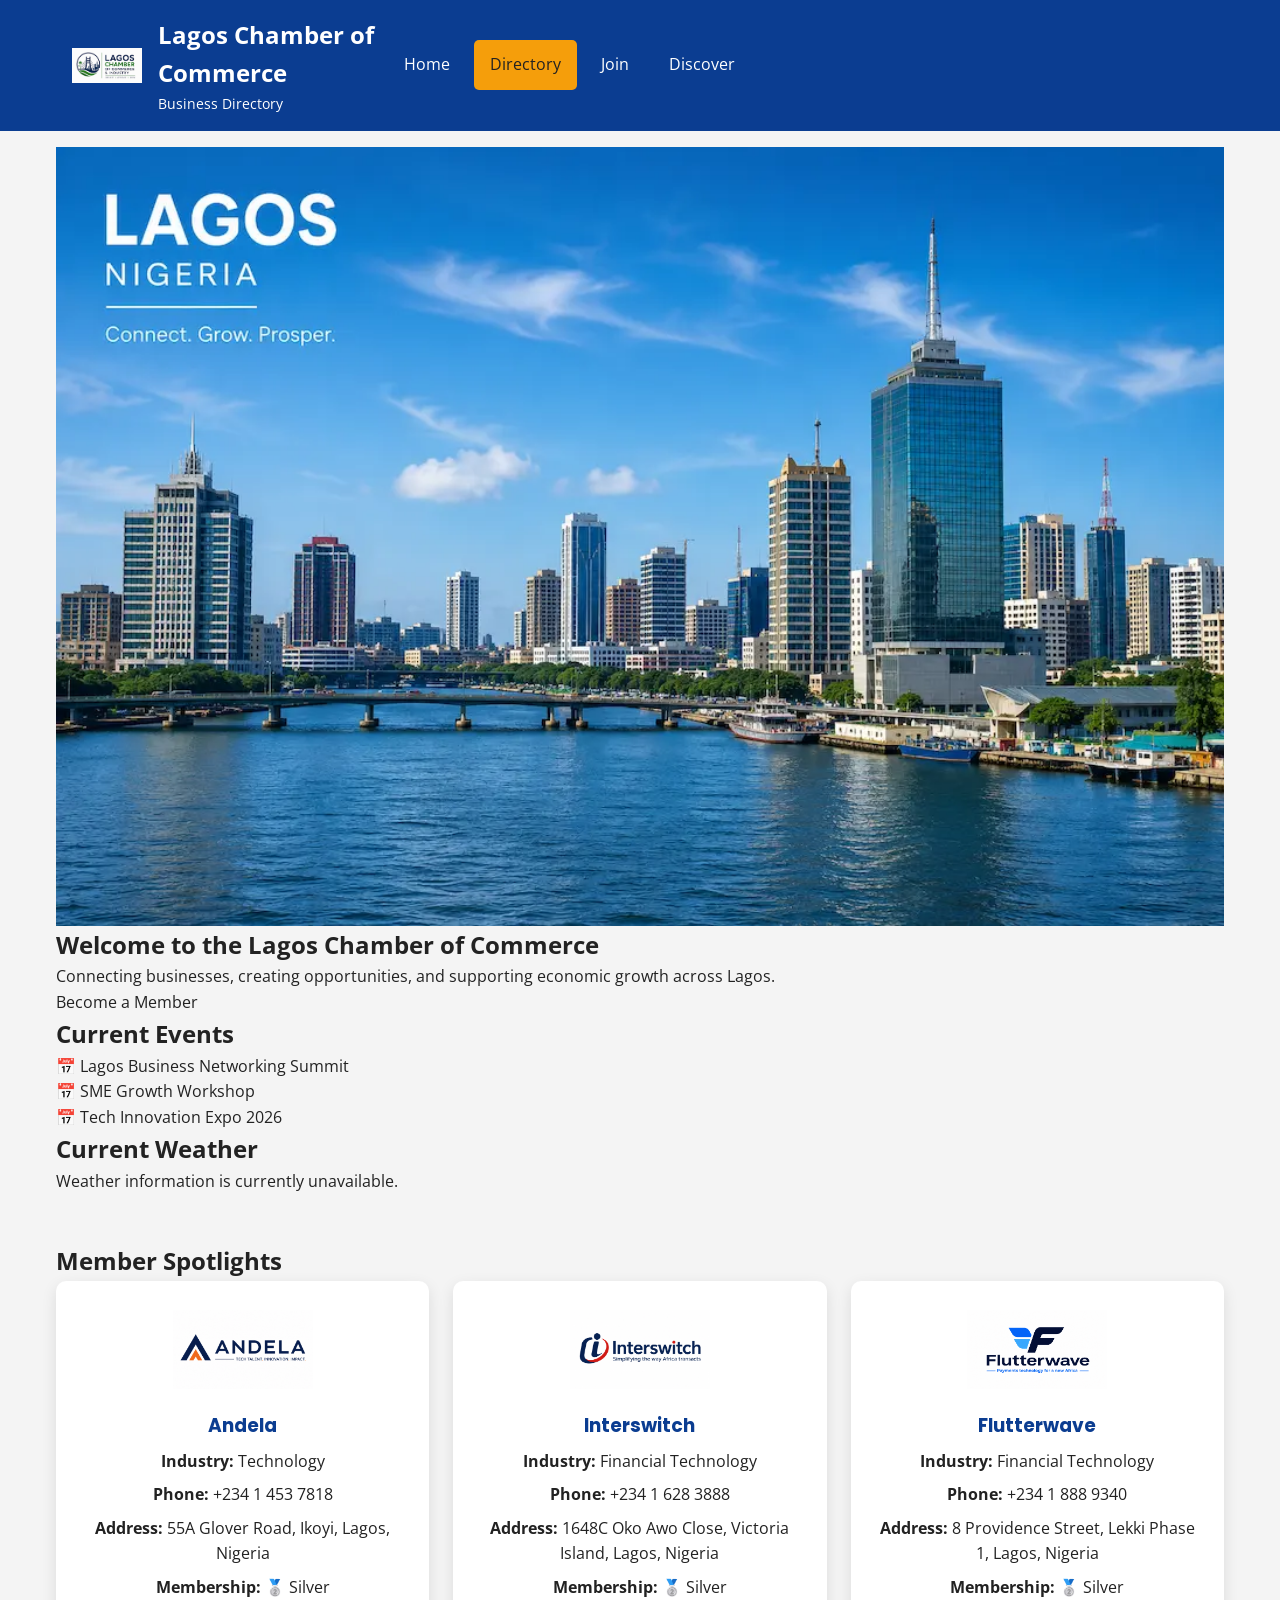
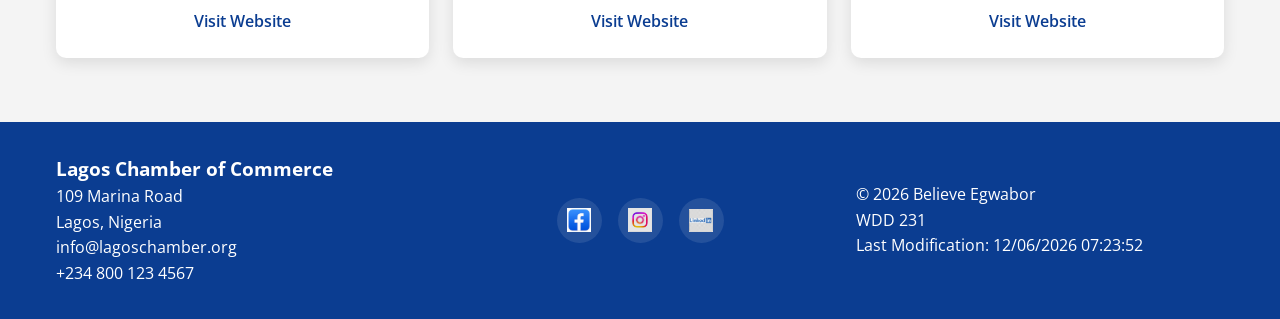
==== chamber/index.html @ d1ce7d9f "Implement Chamber homepage features for W03" ====
<!DOCTYPE html>
<html lang="en">
<head>
    <!-- Character Encoding -->
    <meta charset="UTF-8">

    <!-- Responsive Design -->
    <meta name="viewport" content="width=device-width, initial-scale=1.0">

    <!-- SEO -->
    <title>Business Directory - Lagos Chamber of Commerce</title>

    <meta
        name="description"
        content="Explore businesses that are members of the Lagos Chamber of Commerce. Find trusted companies, contact information, and membership details.">

    <meta name="author" content="Believe Egwabor">

    <!-- Favicon -->
    <link rel="icon" href="images/favicon.ico">

    <!-- Open Graph -->
    <meta property="og:title" content="Lagos Chamber of Commerce Directory">
    <meta property="og:description"
        content="Find trusted businesses in the Lagos Chamber of Commerce Directory.">
    <meta property="og:image"
        content="https://believeegwabor-creator.github.io/wdd231/chamber/images/og-image.png">
    <meta property="og:url"
        content="https://believeegwabor-creator.github.io/wdd231/chamber/directory.html">
    <meta property="og:type" content="website">

    <!-- Google Fonts -->
    <link rel="preconnect" href="https://fonts.googleapis.com">

    <link rel="preconnect"
        href="https://fonts.gstatic.com"
        crossorigin>

    <link
        href="https://fonts.googleapis.com/css2?family=Open+Sans:wght@400;600&family=Poppins:wght@500;700&display=swap"
        rel="stylesheet">

    <!-- CSS -->
    <link rel="stylesheet" href="styles/normalize.css">
    <link rel="stylesheet" href="styles/small.css">
    <link rel="stylesheet" href="styles/larger.css">
</head>

<body>

    <!-- ================= HEADER ================= -->

    <header>

        <div class="header-container">

            <a href="directory.html" class="logo">

                <img
                    src="images/logo.png"
                    alt="Lagos Chamber of Commerce Logo"
                    width="60"
                    height="60">

                <div class="logo-text">

                    <h2>Lagos Chamber of Commerce</h2>

                    <p>Business Directory</p>

                </div>

            </a>

            <button
                id="menu-button"
                aria-label="Open navigation menu"
                aria-expanded="false"
                aria-controls="primary-navigation">

                ☰

            </button>

            <nav id="primary-navigation">

                <ul class="navigation">

                    <li><a href="index.html">Home</a></li>

                    <li>
                        <a href="directory.html" class="active">
                            Directory
                        </a>
                    </li>

                    <li><a href="join.html">Join</a></li>

                    <li><a href="discover.html">Discover</a></li>

                </ul>

            </nav>

        </div>

    </header>


        <!-- ================= MAIN ================= -->

<main>

    <!-- HERO SECTION -->

    <section class="hero">

        <picture>

            <source
                srcset="images/hero-large.webp"
                media="(min-width: 768px)">

            <img
                src="images/hero-small.webp"
                alt="Lagos city skyline"
                loading="eager"
                width="1200"
                height="700">

        </picture>

        <div class="hero-content">

            <h1>
                Welcome to the Lagos Chamber of Commerce
            </h1>

            <p>
                Connecting businesses, creating opportunities, and supporting
                economic growth across Lagos.
            </p>

            <a href="join.html" class="cta-button">
                Become a Member
            </a>

        </div>

    </section>

    <!-- MAIN GRID -->

    <section class="home-grid">

        <!-- EVENTS -->

        <section class="card">

            <h2>Current Events</h2>

            <ul>

                <li>📅 Lagos Business Networking Summit</li>

                <li>📅 SME Growth Workshop</li>

                <li>📅 Tech Innovation Expo 2026</li>

            </ul>

        </section>

        <!-- WEATHER -->

        <section class="card">

    <h2>Current Weather</h2>

    <div id="weather">

        <p id="current-temp">Loading...</p>

        <img
            id="weather-icon"
            src=""
            alt="Current weather icon"
            width="80"
            height="80">

        <p id="weather-description"></p>

        <h3>3-Day Forecast</h3>

        <div id="forecast"></div>

    </div>

      </section>



    <!-- ================= SPOTLIGHT MEMBERS ================= -->

<section class="spotlights">

    <h2>Member Spotlights</h2>

    <div id="spotlight-container" class="spotlight-grid">

        <!-- JavaScript will create spotlight cards -->

    </div>

</section>

    </main>

    <!-- ================= FOOTER ================= -->

    <footer>

        <div class="footer-content">

            <section>

                <h3>Lagos Chamber of Commerce</h3>

                <p>109 Marina Road</p>

                <p>Lagos, Nigeria</p>

                <p>info@lagoschamber.org</p>

                <p>+234 800 123 4567</p>

            </section>

            <section class="social-links">

                <a href="#" aria-label="Facebook">

                    <img
                        src="images/facebook.png"
                        alt="Facebook icon">

                </a>

                <a href="#" aria-label="Instagram">

                    <img
                        src="images/instagram.png"
                        alt="Instagram icon">

                </a>

                <a href="#" aria-label="LinkedIn">

                    <img
                        src="images/linkedin.png"
                        alt="LinkedIn icon">

                </a>

            </section>

            <section>

                <p>

                    &copy;
                    <span id="current-year"></span>

                    Believe Egwabor

                </p>

                <p>WDD 231</p>

                <p id="last-modified"></p>

            </section>

        </div>

    </footer>

    <script src="scripts/navigation.js" defer></script>
    <script src="scripts/home.js" defer></script>

</body>

</html>
---- chamber/styles/small.css ----
/* ===========================================
   CSS VARIABLES
=========================================== */

:root {
    --primary-color: #0b3d91;
    --secondary-color: #f4f4f4;
    --accent-color: #f59e0b;
    --text-color: #222222;
    --white: #ffffff;
    --border-color: #dddddd;

    --heading-font: "Poppins", sans-serif;
    --body-font: "Open Sans", sans-serif;

    --shadow: 0 5px 15px rgba(0, 0, 0, 0.1);
    --border-radius: 10px;
    --transition: all 0.3s ease;
}

/* ===========================================
   GLOBAL STYLES
=========================================== */

*,
*::before,
*::after {
    box-sizing: border-box;
}

body {
    margin: 0;
    font-family: var(--body-font);
    background: var(--secondary-color);
    color: var(--text-color);
    line-height: 1.6;
}

img {
    display: block;
    max-width: 100%;
    height: auto;
}

a {
    text-decoration: none;
    color: inherit;
}

ul {
    list-style: none;
    margin: 0;
    padding: 0;
}

button {
    font: inherit;
    cursor: pointer;
}

/* ===========================================
   HEADER
=========================================== */

header {
    background: var(--primary-color);
    color: var(--white);
}

.header-container {
    max-width: 1200px;
    margin: auto;
    padding: 1rem;

    display: flex;
    justify-content: space-between;
    align-items: center;
}

.logo {
    display: flex;
    align-items: center;
    gap: 1rem;
}

.logo img {
    width: 70px;
    height: 70px;
    object-fit: contain;
}

.logo h1 {
    margin: 0;
    font-family: var(--heading-font);
    font-size: 1.2rem;
}

.logo p {
    margin: 0;
    font-size: .85rem;
}

/* ===========================================
   NAVIGATION
=========================================== */

#menu-button {
    background: none;
    border: none;
    color: var(--white);
    font-size: 2rem;
}

nav {
    display: none;
    width: 100%;
}

nav.open {
    display: block;
}

.navigation {
    display: flex;
    flex-direction: column;
}

.navigation a {
    display: block;
    padding: 1rem;
    text-align: center;
    transition: var(--transition);
}

.navigation a:hover {
    background: rgba(255,255,255,.15);
}

.active {
    background: var(--accent-color);
    color: var(--text-color);
}

/* ===========================================
   MAIN
=========================================== */

main {
    max-width: 1200px;
    margin: auto;
    padding: 1rem;
}

.page-header {
    text-align: center;
    margin-bottom: 2rem;
}

.page-header h2 {
    margin-bottom: .5rem;
    color: var(--primary-color);
    font-family: var(--heading-font);
}

/* ===========================================
   VIEW CONTROLS
=========================================== */

.view-controls {
    display: flex;
    justify-content: center;
    gap: 1rem;
    margin-bottom: 2rem;
}

.view-controls button {
    background: var(--primary-color);
    color: var(--white);
    border: none;
    padding: .75rem 1.25rem;
    border-radius: 6px;
    transition: var(--transition);
}

.view-controls button:hover {
    background: var(--accent-color);
    transform: translateY(-2px);
}

/* ===========================================
   DIRECTORY
=========================================== */

.grid-view {
    display: grid;
    gap: 1.5rem;
}

.member-card {
    background: var(--white);
    border-radius: var(--border-radius);
    box-shadow: var(--shadow);
    padding: 1.5rem;
    text-align: center;

    transition:
        transform .3s ease,
        box-shadow .3s ease;
}

.member-card:hover {
    transform: translateY(-8px);
    box-shadow: 0 15px 30px rgba(0,0,0,.18);
}


.member-card img {
    width: 120px;
    height: 120px;
    object-fit: contain;
    margin: 0 auto 1rem;
}

.member-card h3 {
    margin: 1rem 0 .5rem;
    color: var(--primary-color);
    font-family: var(--heading-font);
}

.member-card p {
    margin: .5rem 0;
}

.member-card a {
    color: var(--primary-color);
    font-weight: 600;
}

.member-card a:hover {
    text-decoration: underline;
}

/* ===========================================
   LIST VIEW
=========================================== */

.list-view {
    display: flex;
    flex-direction: column;
    gap: 1rem;
}

/* ===========================================
   FOOTER
=========================================== */

footer {
    margin-top: 3rem;
    background: var(--primary-color);
    color: var(--white);
}

.footer-content {
    max-width: 1200px;
    margin: auto;
    padding: 2rem 1rem;

    display: flex;
    flex-direction: column;
    align-items: center;
    gap: 2rem;

    text-align: center;
}

.footer-content section {
    width: 100%;
}

/* ===========================================
   SOCIAL ICONS
=========================================== */

.social-links {
    display: flex;
    justify-content: center;
    align-items: center;
    gap: 1rem;
}

.social-links a {
    display: flex;
    justify-content: center;
    align-items: center;

    width: 45px;
    height: 45px;

    background: rgba(255,255,255,.1);
    border-radius: 50%;

    transition: var(--transition);
}

.social-links a:hover {
    background: var(--accent-color);
}

.social-links img {
    width: 24px;
    height: 24px;
    object-fit: contain;
}

/* ===========================================
   ACCESSIBILITY
=========================================== */

.visually-hidden {
    position: absolute;
    left: -9999px;
}

/* ===============================
   SPOTLIGHTS
=============================== */

.spotlights {
    margin-top: 3rem;
}

.spotlight-grid {
    display: grid;
    gap: 1.5rem;
}

.spotlight-grid .member-card {
    background: #ffffff;
    padding: 1.5rem;
    border-radius: var(--border-radius);
    box-shadow: var(--shadow);
    text-align: center;
    transition: var(--transition);
}

.spotlight-grid .member-card:hover {
    transform: translateY(-8px);
}

.spotlight-grid img {
    width: 90px;
    height: 90px;
    object-fit: contain;
    margin: 0 auto 1rem;
}
---- chamber/styles/larger.css ----
/* ===========================================
   LARGE SCREEN STYLES
   (768px and above)
=========================================== */

@media screen and (min-width: 768px) {

    /* ===============================
       HEADER
    =============================== */

    .header-container {
        padding: 1rem 2rem;
    }

    #menu-button {
        display: none;
    }

    nav {
        display: block;
    }

    .navigation {
        display: flex;
        flex-direction: row;
        gap: .5rem;
    }

    .navigation a {
        padding: .75rem 1rem;
        border-radius: 5px;
        transition: var(--transition);
    }

    .navigation a:hover {
        background: rgba(255,255,255,.15);
    }

    /* ===============================
       PAGE HEADER
    =============================== */

    .page-header {
        padding: 2rem 0;
    }

    .page-header h2 {
        font-size: 2.2rem;
    }

    .page-header p {
        max-width: 700px;
        margin: auto;
    }

    /* ===============================
       VIEW BUTTONS
    =============================== */

    .view-controls {
        justify-content: flex-end;
    }

    /* ===============================
       DIRECTORY GRID
    =============================== */

    .grid-view {
        grid-template-columns: repeat(auto-fit, minmax(300px, 1fr));
    }

    /* ===============================
       MEMBER CARD
    =============================== */

    .member-card {
        padding: 1.5rem;
    }

    .member-card img {
        width: 140px;
    }

    /* ===============================
       LIST VIEW
    =============================== */

    .list-view {
        display: flex;
        flex-direction: column;
        gap: .75rem;
    }

    .list-view .member-card {
        display: grid;

        grid-template-columns:
            140px
            2fr
            1fr
            1fr;

        align-items: center;

        text-align: left;

        padding: 1rem 1.5rem;
    }

    .list-view .member-card img {
        width: 100px;
        margin: 0;
    }

    /* ===============================
       FOOTER
    =============================== */

    .footer-content {
        display: grid;
        grid-template-columns: repeat(3, 1fr);

        align-items: center;

        text-align: left;
    }

    .social-links {
        justify-content: center;
    }

}

/* ===============================
   DESKTOP SPOTLIGHTS
=============================== */

@media screen and (min-width: 768px) {

    .spotlight-grid {
        grid-template-columns: repeat(3, 1fr);
    }

}
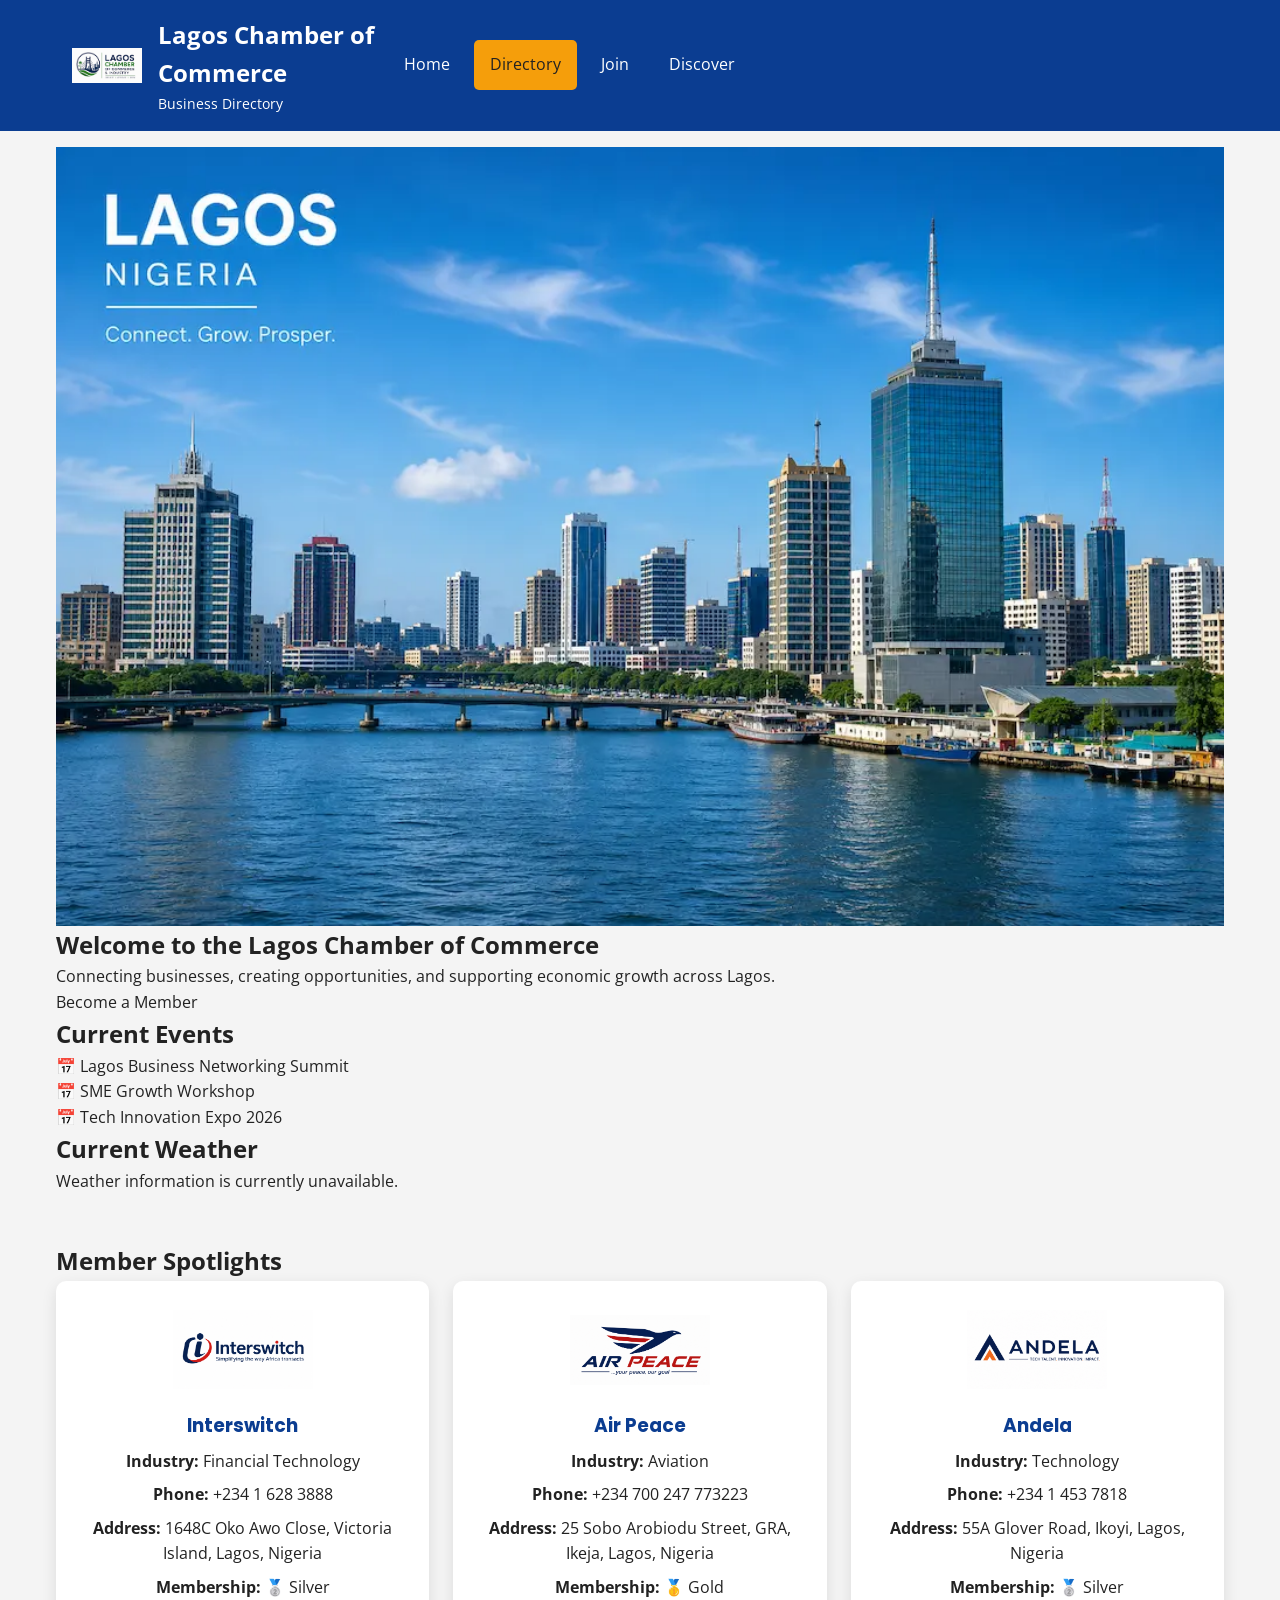
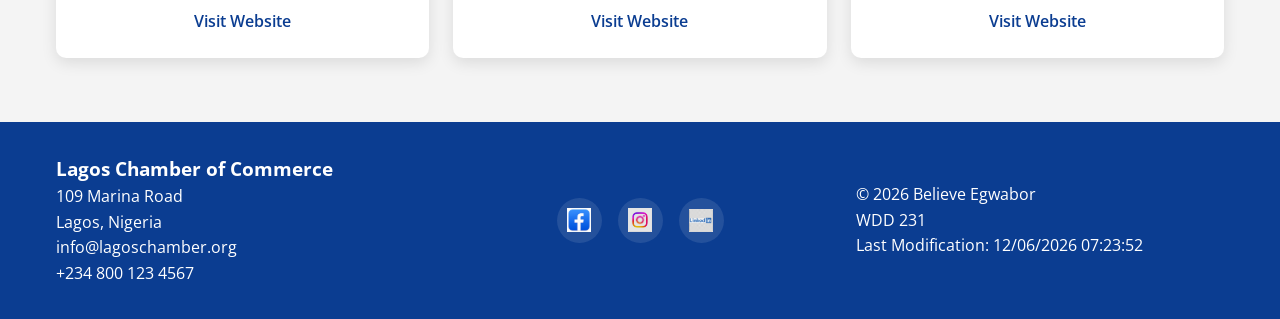
==== commit a00fcede: "Finalize W03 Chamber home page" ====
--- a/chamber/index.html
+++ b/chamber/index.html
@@ -8,11 +8,11 @@
     <meta name="viewport" content="width=device-width, initial-scale=1.0">
 
     <!-- SEO -->
-    <title>Business Directory - Lagos Chamber of Commerce</title>
+    <title>Home | Lagos Chamber of Commerce</title>
 
     <meta
-        name="description"
-        content="Explore businesses that are members of the Lagos Chamber of Commerce. Find trusted companies, contact information, and membership details.">
+    name="description"
+    content="Welcome to the Lagos Chamber of Commerce. Discover local businesses, current events, member spotlights, and business opportunities across Lagos, Nigeria.">
 
     <meta name="author" content="Believe Egwabor">
 
@@ -20,13 +20,14 @@
     <link rel="icon" href="images/favicon.ico">
 
     <!-- Open Graph -->
-    <meta property="og:title" content="Lagos Chamber of Commerce Directory">
-    <meta property="og:description"
-        content="Find trusted businesses in the Lagos Chamber of Commerce Directory.">
+    <meta property="og:title" content="Welcome to Lagos Chamber of Commerce">
+    <meta
+    property="og:description"
+     content="Connect with trusted businesses, discover events, and grow with the Lagos Chamber of Commerce.">
     <meta property="og:image"
         content="https://believeegwabor-creator.github.io/wdd231/chamber/images/og-image.png">
     <meta property="og:url"
-        content="https://believeegwabor-creator.github.io/wdd231/chamber/directory.html">
+     content="https://believeegwabor-creator.github.io/wdd231/chamber/index.html">
     <meta property="og:type" content="website">
 
     <!-- Google Fonts -->
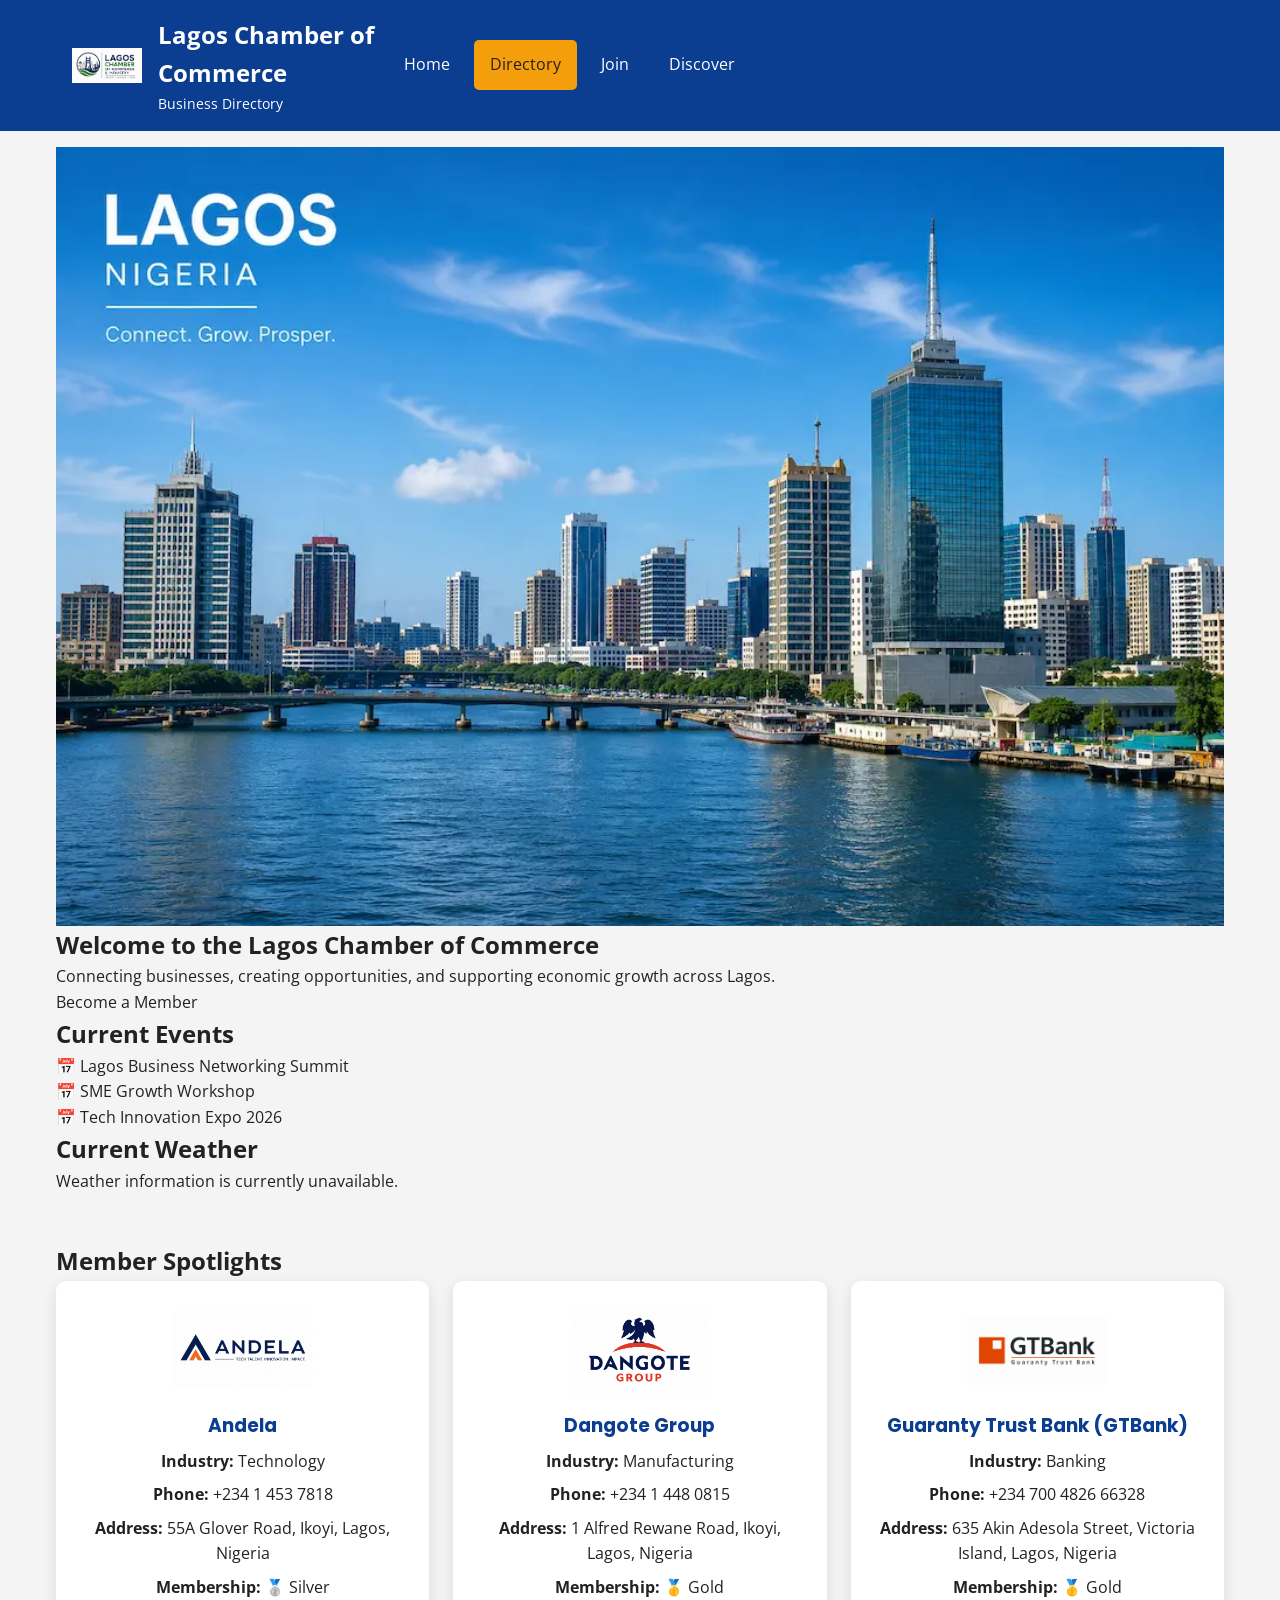
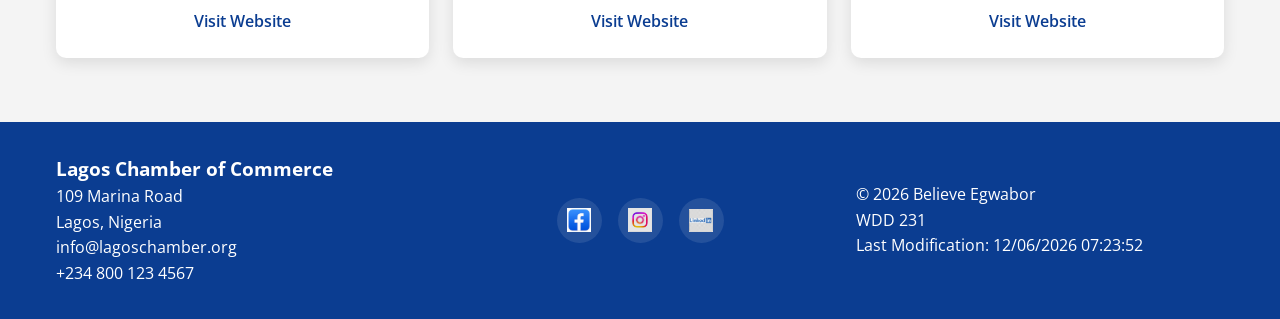
==== commit 7421481a: "Finalize W03 Chamber home page and validation fixes" ====
--- a/chamber/index.html
+++ b/chamber/index.html
@@ -183,11 +183,11 @@
         <p id="current-temp">Loading...</p>
 
         <img
-            id="weather-icon"
-            src=""
-            alt="Current weather icon"
-            width="80"
-            height="80">
+       id="weather-icon"
+       src="images/weather-placeholder.png"
+       alt="Current weather icon"
+       width="80"
+       height="80">
 
         <p id="weather-description"></p>
 
@@ -237,7 +237,7 @@
 
             </section>
 
-            <section class="social-links">
+            <div class="social-links">
 
                 <a href="#" aria-label="Facebook">
 
@@ -263,9 +263,9 @@
 
                 </a>
 
-            </section>
-
-            <section>
+            </div>
+
+            <div>
 
                 <p>
 
@@ -280,7 +280,7 @@
 
                 <p id="last-modified"></p>
 
-            </section>
+            </div>
 
         </div>
 
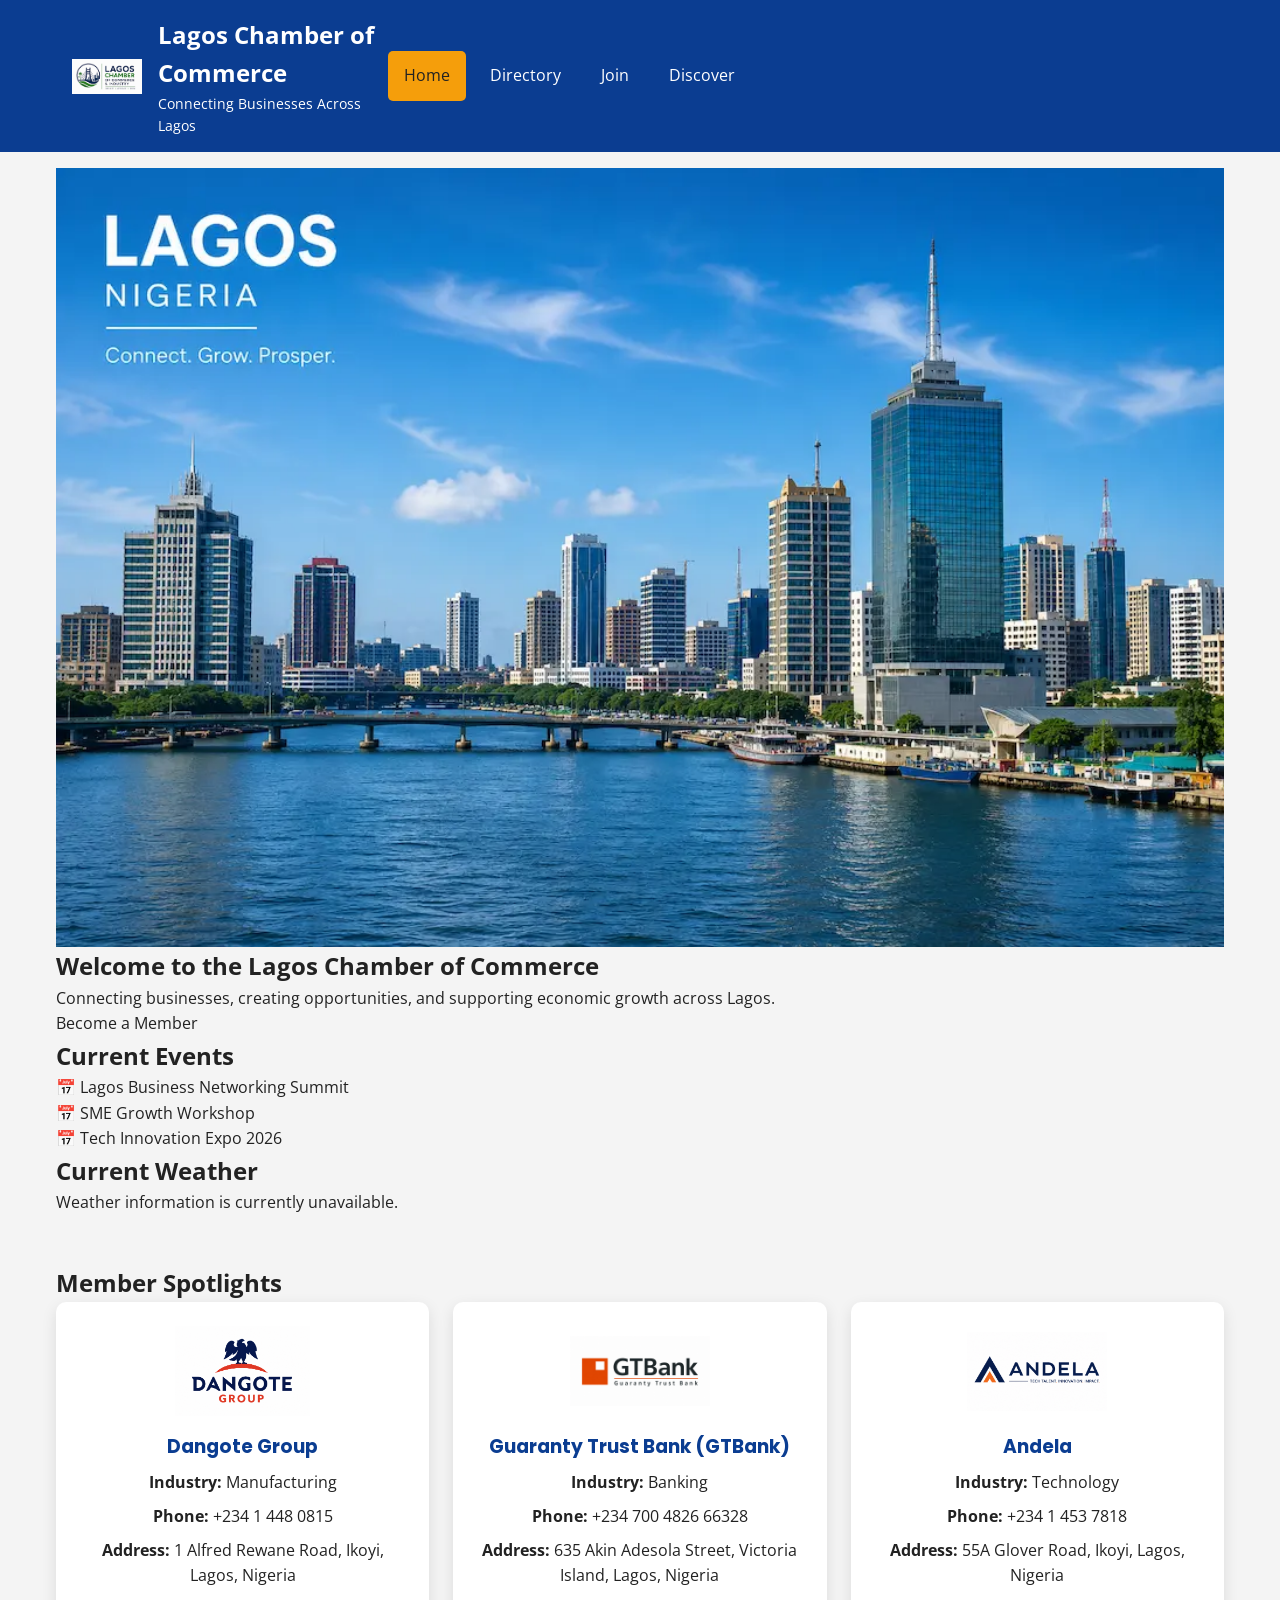
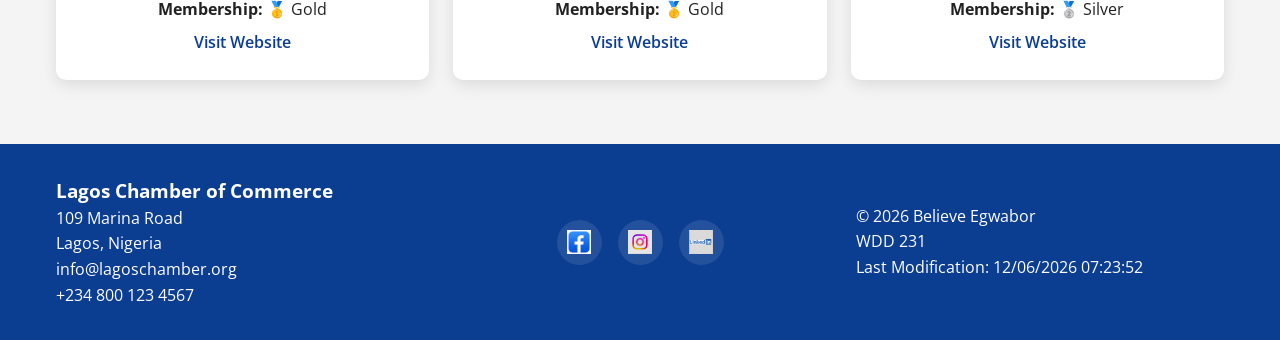
==== commit cb42a420: "Fix W03 home page structure and HTML validation" ====
--- a/chamber/index.html
+++ b/chamber/index.html
@@ -1,5 +1,6 @@
 <!DOCTYPE html>
 <html lang="en">
+
 <head>
     <!-- Character Encoding -->
     <meta charset="UTF-8">
@@ -10,9 +11,8 @@
     <!-- SEO -->
     <title>Home | Lagos Chamber of Commerce</title>
 
-    <meta
-    name="description"
-    content="Welcome to the Lagos Chamber of Commerce. Discover local businesses, current events, member spotlights, and business opportunities across Lagos, Nigeria.">
+    <meta name="description"
+        content="Welcome to the Lagos Chamber of Commerce. Discover local businesses, current events, member spotlights, and business opportunities across Lagos, Nigeria.">
 
     <meta name="author" content="Believe Egwabor">
 
@@ -21,13 +21,12 @@
 
     <!-- Open Graph -->
     <meta property="og:title" content="Welcome to Lagos Chamber of Commerce">
-    <meta
-    property="og:description"
-     content="Connect with trusted businesses, discover events, and grow with the Lagos Chamber of Commerce.">
+    <meta property="og:description"
+        content="Connect with trusted businesses, discover events, and grow with the Lagos Chamber of Commerce.">
     <meta property="og:image"
         content="https://believeegwabor-creator.github.io/wdd231/chamber/images/og-image.png">
     <meta property="og:url"
-     content="https://believeegwabor-creator.github.io/wdd231/chamber/index.html">
+        content="https://believeegwabor-creator.github.io/wdd231/chamber/index.html">
     <meta property="og:type" content="website">
 
     <!-- Google Fonts -->
@@ -55,7 +54,7 @@
 
         <div class="header-container">
 
-            <a href="directory.html" class="logo">
+            <a href="index.html" class="logo">
 
                 <img
                     src="images/logo.png"
@@ -67,7 +66,7 @@
 
                     <h2>Lagos Chamber of Commerce</h2>
 
-                    <p>Business Directory</p>
+                    <p>Connecting Businesses Across Lagos</p>
 
                 </div>
 
@@ -87,17 +86,21 @@
 
                 <ul class="navigation">
 
-                    <li><a href="index.html">Home</a></li>
-
-                    <li>
-                        <a href="directory.html" class="active">
-                            Directory
-                        </a>
-                    </li>
-
-                    <li><a href="join.html">Join</a></li>
-
-                    <li><a href="discover.html">Discover</a></li>
+                    <li>
+                        <a href="index.html" class="active">Home</a>
+                    </li>
+
+                    <li>
+                        <a href="directory.html">Directory</a>
+                    </li>
+
+                    <li>
+                        <a href="join.html">Join</a>
+                    </li>
+
+                    <li>
+                        <a href="discover.html">Discover</a>
+                    </li>
 
                 </ul>
 
@@ -107,117 +110,114 @@
 
     </header>
 
-
-        <!-- ================= MAIN ================= -->
-
-<main>
-
-    <!-- HERO SECTION -->
-
-    <section class="hero">
-
-        <picture>
-
-            <source
-                srcset="images/hero-large.webp"
-                media="(min-width: 768px)">
-
-            <img
-                src="images/hero-small.webp"
-                alt="Lagos city skyline"
-                loading="eager"
-                width="1200"
-                height="700">
-
-        </picture>
-
-        <div class="hero-content">
-
-            <h1>
-                Welcome to the Lagos Chamber of Commerce
-            </h1>
-
-            <p>
-                Connecting businesses, creating opportunities, and supporting
-                economic growth across Lagos.
-            </p>
-
-            <a href="join.html" class="cta-button">
-                Become a Member
-            </a>
+    <!-- ================= MAIN ================= -->
+
+    <main>
+
+        <!-- HERO SECTION -->
+
+        <section class="hero">
+
+            <picture>
+
+                <source
+                    srcset="images/hero-large.webp"
+                    media="(min-width: 768px)">
+
+                <img
+                    src="images/hero-small.webp"
+                    alt="Lagos city skyline"
+                    loading="eager"
+                    width="1200"
+                    height="700">
+
+            </picture>
+
+            <div class="hero-content">
+
+                <h1>Welcome to the Lagos Chamber of Commerce</h1>
+
+                <p>
+                    Connecting businesses, creating opportunities, and supporting
+                    economic growth across Lagos.
+                </p>
+
+                <a href="join.html" class="cta-button">
+                    Become a Member
+                </a>
+
+            </div>
+
+        </section>
+                <!-- ================= HOME GRID ================= -->
+
+        <div class="home-grid">
+
+            <!-- CURRENT EVENTS -->
+
+            <section class="card">
+
+                <h2>Current Events</h2>
+
+                <ul>
+
+                    <li>📅 Lagos Business Networking Summit</li>
+
+                    <li>📅 SME Growth Workshop</li>
+
+                    <li>📅 Tech Innovation Expo 2026</li>
+
+                </ul>
+
+            </section>
+
+            <!-- WEATHER -->
+
+            <section class="card">
+
+                <h2>Current Weather</h2>
+
+                <div id="weather">
+
+                    <p id="current-temp">Loading...</p>
+
+                    <img
+                        id="weather-icon"
+                        src="images/weather-placeholder.png"
+                        alt="Current weather icon"
+                        width="80"
+                        height="80">
+
+                    <p id="weather-description"></p>
+
+                    <h3>3-Day Forecast</h3>
+
+                    <div id="forecast"></div>
+
+                </div>
+
+            </section>
 
         </div>
 
-    </section>
-
-    <!-- MAIN GRID -->
-
-    <section class="home-grid">
-
-        <!-- EVENTS -->
-
-        <section class="card">
-
-            <h2>Current Events</h2>
-
-            <ul>
-
-                <li>📅 Lagos Business Networking Summit</li>
-
-                <li>📅 SME Growth Workshop</li>
-
-                <li>📅 Tech Innovation Expo 2026</li>
-
-            </ul>
+        <!-- ================= MEMBER SPOTLIGHTS ================= -->
+
+        <section class="spotlights">
+
+            <h2>Member Spotlights</h2>
+
+            <div
+                id="spotlight-container"
+                class="spotlight-grid">
+
+                <!-- JavaScript will insert spotlight cards here -->
+
+            </div>
 
         </section>
 
-        <!-- WEATHER -->
-
-        <section class="card">
-
-    <h2>Current Weather</h2>
-
-    <div id="weather">
-
-        <p id="current-temp">Loading...</p>
-
-        <img
-       id="weather-icon"
-       src="images/weather-placeholder.png"
-       alt="Current weather icon"
-       width="80"
-       height="80">
-
-        <p id="weather-description"></p>
-
-        <h3>3-Day Forecast</h3>
-
-        <div id="forecast"></div>
-
-    </div>
-
-      </section>
-
-
-
-    <!-- ================= SPOTLIGHT MEMBERS ================= -->
-
-<section class="spotlights">
-
-    <h2>Member Spotlights</h2>
-
-    <div id="spotlight-container" class="spotlight-grid">
-
-        <!-- JavaScript will create spotlight cards -->
-
-    </div>
-
-</section>
-
     </main>
-
-    <!-- ================= FOOTER ================= -->
+        <!-- ================= FOOTER ================= -->
 
     <footer>
 
@@ -268,12 +268,9 @@
             <div>
 
                 <p>
-
                     &copy;
                     <span id="current-year"></span>
-
                     Believe Egwabor
-
                 </p>
 
                 <p>WDD 231</p>
@@ -285,6 +282,8 @@
         </div>
 
     </footer>
+
+    <!-- ================= JAVASCRIPT ================= -->
 
     <script src="scripts/navigation.js" defer></script>
     <script src="scripts/home.js" defer></script>
